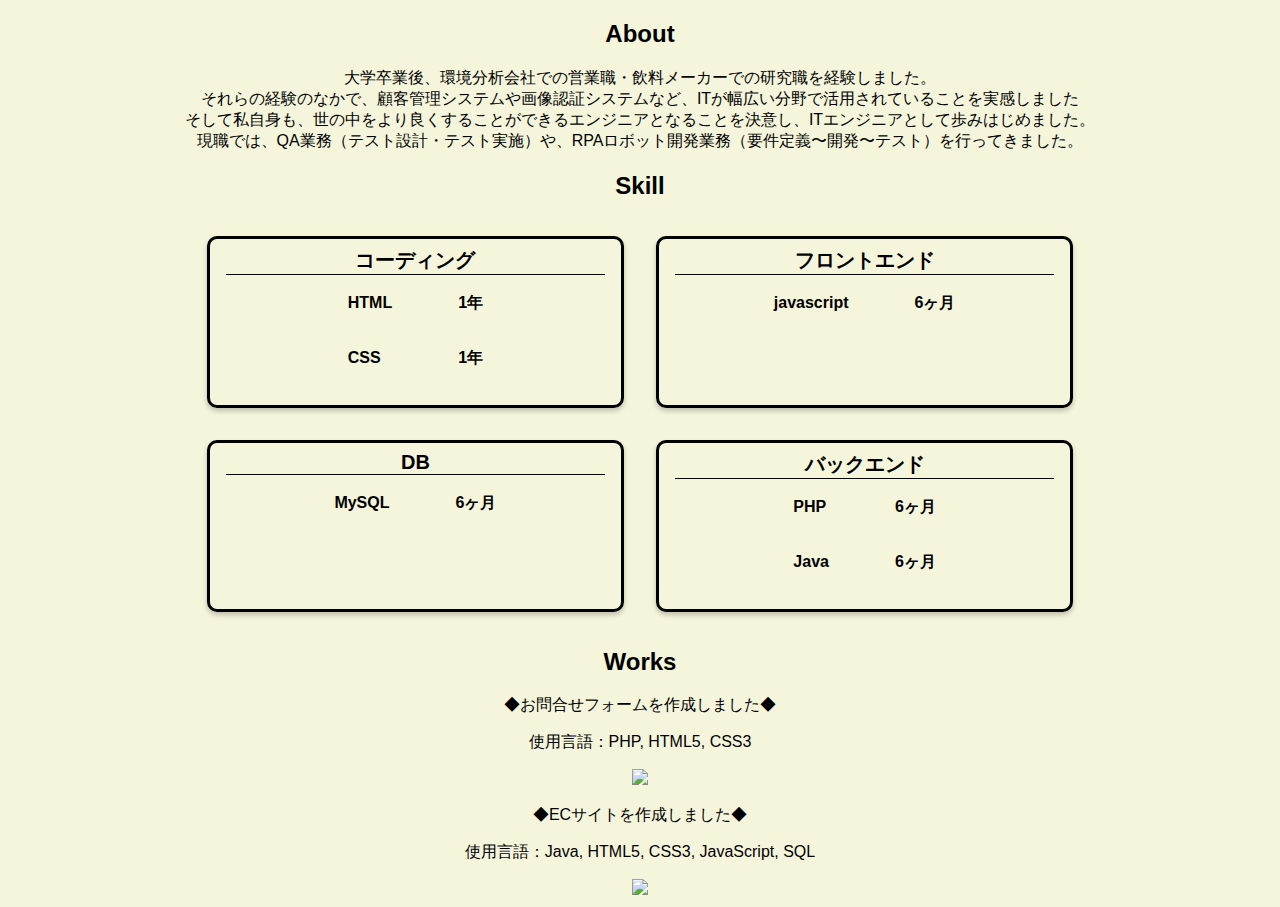
==== index.html @ 640d833d "Update index.html" ====
<!DOCTYPE html>
<html lang="ja">
    <head>
        <meta charset="UTF-8" />
        <title>Ayaka Kanou Portfolio</title>

        <link rel="stylesheet" type="text/css" href="style.css" />
    </head>

    <body>
        <script src="/js/header.js"></script>
        
        <main>
            <h2>About</h2>
                <p>大学卒業後、環境分析会社での営業職・飲料メーカーでの研究職を経験しました。<br>
                それらの経験のなかで、顧客管理システムや画像認証システムなど、ITが幅広い分野で活用されていることを実感しました<br>
                そして私自身も、世の中をより良くすることができるエンジニアとなることを決意し、ITエンジニアとして歩みはじめました。<br>
                現職では、QA業務（テスト設計・テスト実施）や、RPAロボット開発業務（要件定義〜開発〜テスト）を行ってきました。</p>

            
            
            <h2>Skill</h2>
                <div class="box1">
                    <div class="box2">        
                        <p>
                            コーディング
                        </p>   
                            <table style="border:none;">
                                <tbody style="border:none;">
                                <tr style="border:none;">
                                    <td style="border:none;">HTML</td>
                                    <td style="border:none;">1年</td>
                                </tr>
                                <tr style="border:none;">
                                    <td style="border:none;">CSS</td>
                                    <td style="border:none;">1年</td>
                                </tr>
                                
                                </tbody>
                            </table>
                    </div>
                    <div class="box2">        
                        <p>
                            フロントエンド
                        </p>   
                            <table style="border:none;">
                                <tbody style="border:none;">
                                <tr style="border:none;">
                                    <td style="border:none;">javascript</td>
                                    <td style="border:none;">6ヶ月</td>
                                </tr>
                                <tr style="border:none;">
                                    <td style="border:none;"> </td>
                                    <td style="border:none;"> </td>
                                </tr>
                                
                                </tbody>
                            </table>
                    </div>
                </div>

                <div class="box1">
                    <div class="box2">        
                        <p>
                            DB
                        </p>   
                            <table style="border:none;">
                                <tbody style="border:none;">
                                <tr style="border:none;">
                                    <td style="border:none;">MySQL</td>
                                    <td style="border:none;">6ヶ月</td>
                                </tr>
                                <tr style="border:none;">
                                    <td style="border:none;"></td>
                                    <td style="border:none;"></td>
                                </tr>
                                
                                </tbody>
                            </table>
                    </div>
                    <div class="box2">        
                        <p>
                            バックエンド
                        </p>   
                            <table style="border:none;">
                                <tbody style="border:none;">
                                <tr style="border:none;">
                                    <td style="border:none;">PHP</td>
                                    <td style="border:none;">6ヶ月</td>
                                </tr>
                                <tr style="border:none;">
                                    <td style="border:none;">Java</td>
                                    <td style="border:none;">6ヶ月<s/td>
                                </tr>
                                
                                </tbody>
                            </table>
                    </div>
                </div>
        
            <h2>Works</h2>
            <div class ="works-content">
                <div class ="box3">
                    <p>◆お問合せフォームを作成しました◆</p> 
                    <p>使用言語：PHP, HTML5, CSS3</p>
                    <img src="php-keijiban.png" width="30%" height="auto" />                
                </div>
                <div class ="box3">   
                        <p>◆ECサイトを作成しました◆</p>
                        <p>使用言語：Java, HTML5, CSS3, JavaScript, SQL</p>
                        <img src="Java-ECsite.png" width="60%" height="auto" />
                </div>
            </div>

        </main>
    </body>

    <script src="/js/footer.js"></script> 
</html>
---- style.css ----
html {
    background-color: beige;
    font-size: 16px;
    font-family: 'Gill Sans', 'Gill Sans MT', Calibri, 'Trebuchet MS', sans-serif;
}

header {
    width: 100%;
    text-align: center;
}

header h1 {
    font-size: 40px;
    color: #ad5719;
}

.menu {
    padding: 0;
    background-color: chocolate;
    line-height: 40px;
    font-weight: bolder;
}

.menu li {
    display: inline-block;
    list-style: none;
    line-height: 60px;
    width: 100px;
}

.menu li:hover {
    background-color: #d69b70; 
    transition: 0.5s;
}

.menu li a {
    display: block;
    color: #fff;
    text-decoration: none;
}

h2{
    text-align: center;
}

p{
    text-align: center;
}

.box1{
    display: flex;
    justify-content: center;
}

.box2 {
    padding: 0.5em 1em;
    width:30%;
    height: 150px;
    margin: 1rem;
    font-weight: bold;
    border: solid 3px #000000;
    border-radius: 10px;
    box-shadow: 0 3px 5px rgba(0, 0, 0, 0.22);
}

.box2 p {
    text-align: center;
    font-size: 20px;
    border-bottom: solid 1px #000000;
    margin: 0; 
    padding: 0;
}

.box2 table{
    margin: auto;
}

.box2 td{
    padding: 1rem 2rem;
}

.works-content{
    text-align: center;    
}

footer {
    clear: both;
    width: 100%;
    color: chocolate;
    line-height: 40px;
    font-size: 14px;
    text-align: center;
}
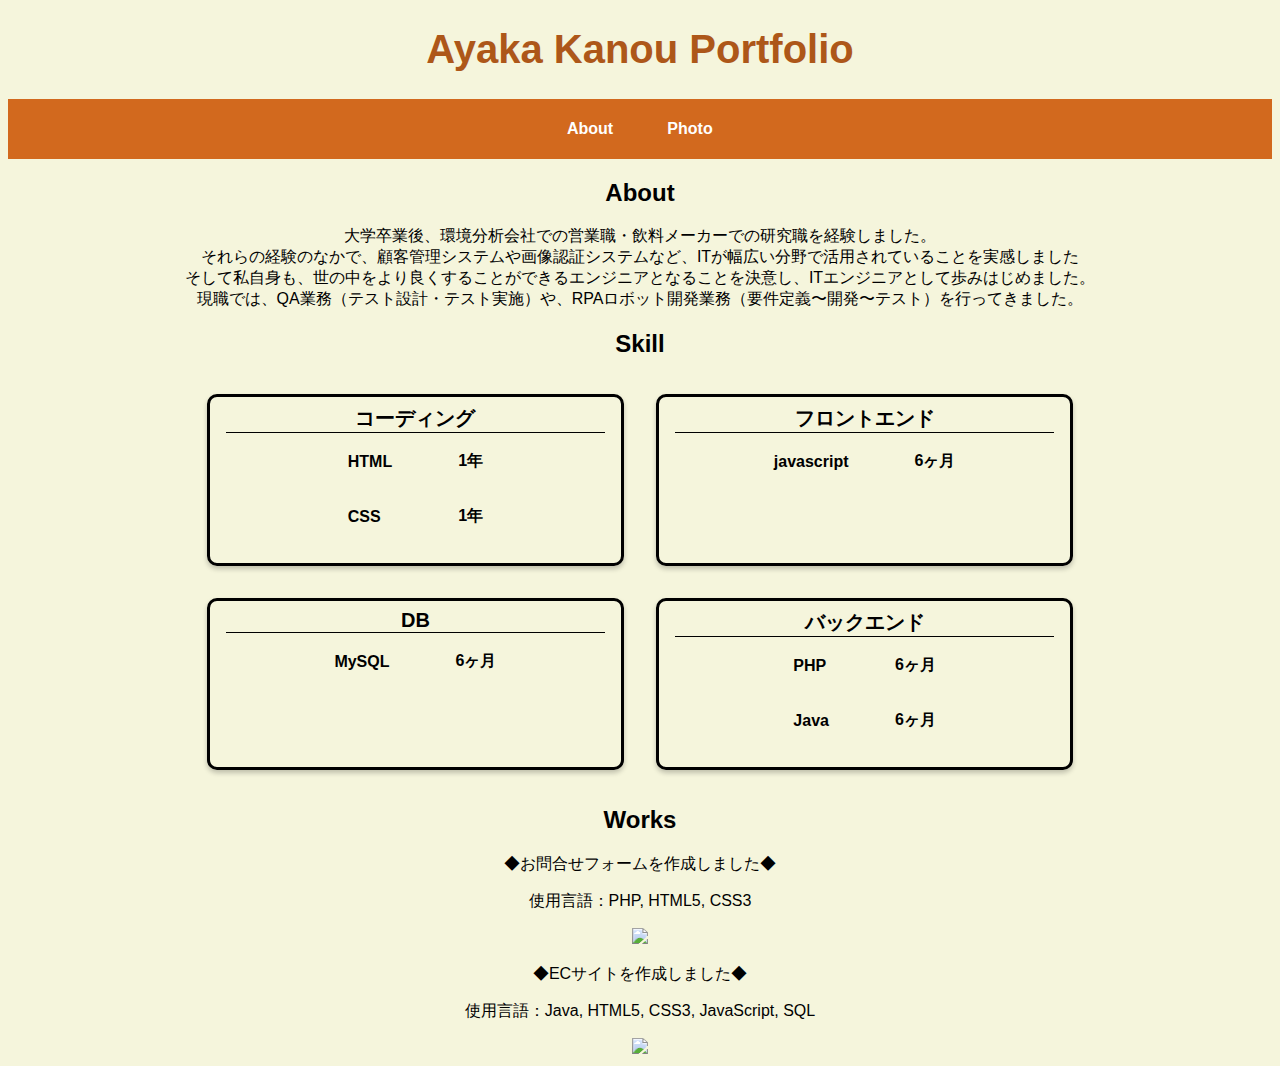
==== commit 2ffef613: "Update index.html" ====
--- a/index.html
+++ b/index.html
@@ -8,7 +8,7 @@
     </head>
 
     <body>
-        <script src="/js/header.js"></script>
+        <script src="header.js"></script>
         
         <main>
             <h2>About</h2>
@@ -90,7 +90,7 @@
                                 </tr>
                                 <tr style="border:none;">
                                     <td style="border:none;">Java</td>
-                                    <td style="border:none;">6ヶ月<s/td>
+                                    <td style="border:none;">6ヶ月</td>
                                 </tr>
                                 
                                 </tbody>
@@ -115,5 +115,5 @@
         </main>
     </body>
 
-    <script src="/js/footer.js"></script> 
+    <script src="footer.js"></script> 
 </html>
